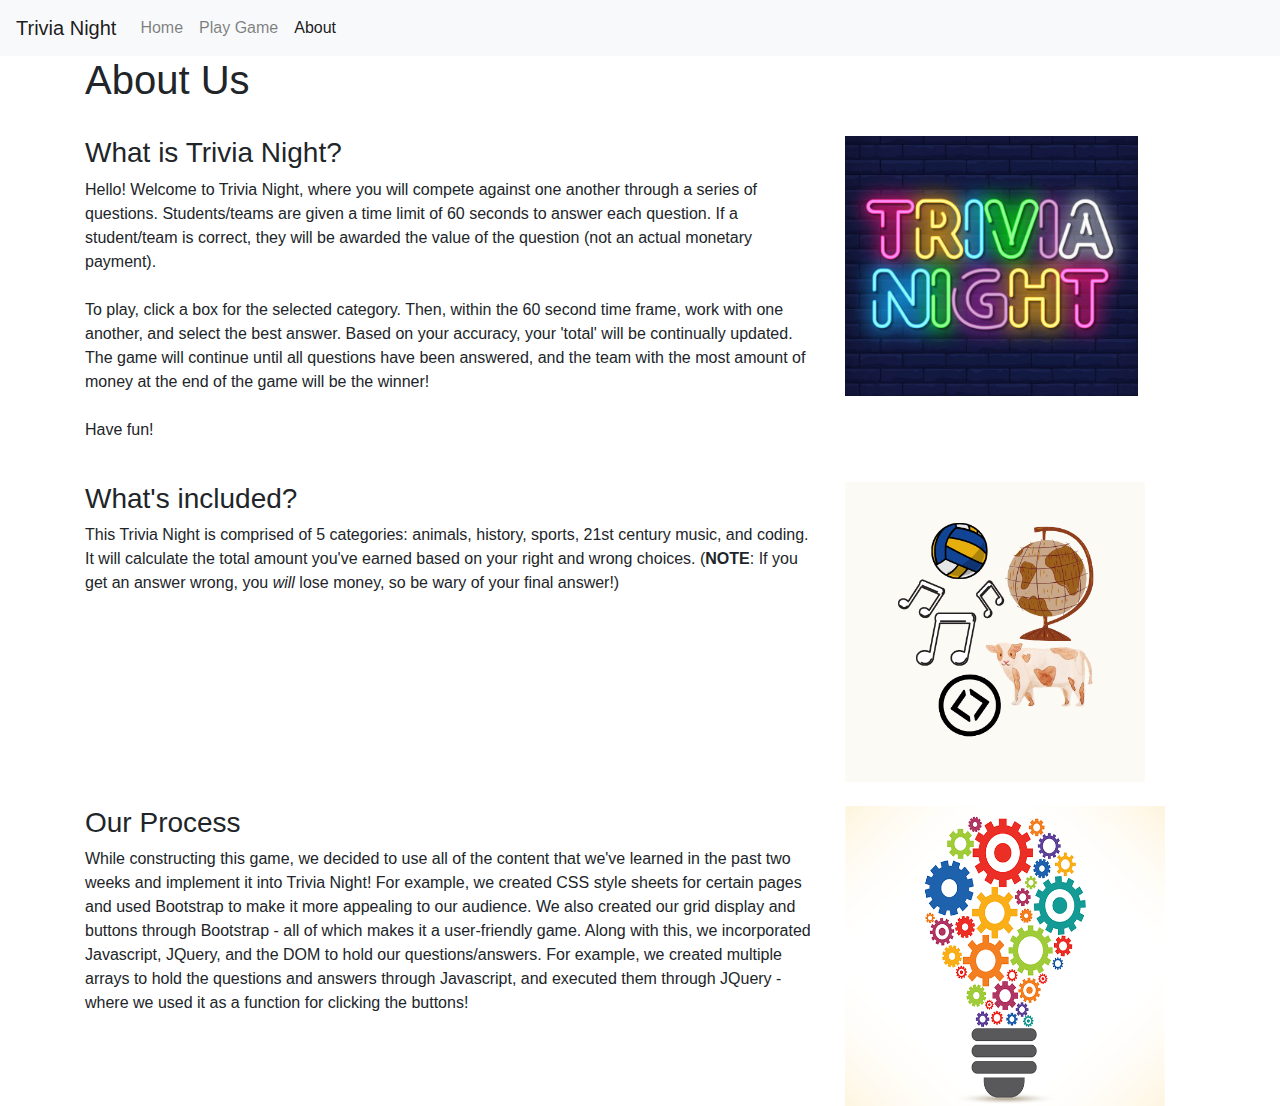
==== about.html @ 44ac94c5 "changed name of project" ====
<!DOCTYPE html>
<html>

<head>
    <link href="css/style.css" type="text/css" rel="stylesheet">
    <title>Jeopardy | About</title>
    <link rel="stylesheet" href="https://maxcdn.bootstrapcdn.com/bootstrap/4.0.0/css/bootstrap.min.css">
    <script src="https://code.jquery.com/jquery-3.5.1.slim.min.js" integrity="sha384-DfXdz2htPH0lsSSs5nCTpuj/zy4C+OGpamoFVy38MVBnE+IbbVYUew+OrCXaRkfj" crossorigin="anonymous"></script>
    <script src="https://cdn.jsdelivr.net/npm/popper.js@1.16.0/dist/umd/popper.min.js" integrity="sha384-Q6E9RHvbIyZFJoft+2mJbHaEWldlvI9IOYy5n3zV9zzTtmI3UksdQRVvoxMfooAo" crossorigin="anonymous"></script>
    <script src="https://stackpath.bootstrapcdn.com/bootstrap/4.5.0/js/bootstrap.min.js" integrity="sha384-OgVRvuATP1z7JjHLkuOU7Xw704+h835Lr+6QL9UvYjZE3Ipu6Tp75j7Bh/kR0JKI" crossorigin="anonymous"></script>
</head>

<body>

    <!-- Start Nav -->
    <nav class="navbar navbar-expand-lg navbar-light bg-light">
        <a class="navbar-brand" href="#">Trivia Night</a>
        <button class="navbar-toggler" type="button" data-toggle="collapse" data-target="#navbarNav"
            aria-controls="navbarNav" aria-expanded="false" aria-label="Toggle navigation">
            <span class="navbar-toggler-icon"></span>
        </button>
        <div class="collapse navbar-collapse" id="navbarNav">
            <ul class="navbar-nav">
                <li class="nav-item">
                    <a class="nav-link" href="index.html">Home</a>
                </li>
                <li class="nav-item">
                    <a class="nav-link" href="jeopardy.html">Play Game</a>
                </li>
                <li class="nav-item active">
                    <a class="nav-link" href="about.html">About <span class="sr-only">(current)</span></a>
                </li>
            </ul>
        </div>
    </nav>
    <!-- End Nav -->

    <div class="container">
        <h1>About Us</h1>
        <br>
        <div class="row">
            <div class="col-lg">
                <h3>What is Trivia Night?</h3>
                <p>
                    Hello! Welcome to Trivia Night, where you will compete against
                    one another through a series of questions. Students/teams are given a time
                    limit of 60 seconds to answer each question. If a student/team is correct,
                    they will be awarded the value of the question (not an actual monetary payment).
                    <br>
                    <br>
                    To play, click a box for the selected category. Then, within the 60 second time frame, work with
                    one another, and select the best answer. Based on your accuracy, your 'total' will be continually
                    updated. The game will continue until all questions have been answered, and the team with the most amount 
                    of money at the end of the game will be the winner!
                    <br>
                    <br>
                    Have fun! 
                </p>
            </div>
            <div class="col-sm-4"><img src="./img/trivia.jpg" height="260" /></div>
        </div>
        
        <br>
        <div class="row">
            <div class="col-lg">
                <h3>What's included?</h3>
                <p>
                    This Trivia Night is comprised of 5 categories: animals, history, sports, 21st century music, and
                    coding. It will calculate the total amount you've earned based on your right and wrong choices. (<b>NOTE</b>: If you
                    get an answer wrong, you <i>will</i> lose money, so be wary of your final answer!)
                </p>
            </div>
            <div class="col-sm-4"><img src="./img/cat.png" height="300" width="300" /></div>
        </div>

        <br>
        <div class="row">
            <div class="col-lg">
                <h3>Our Process</h3>
                <p>
                    While constructing this game, we decided to use all of the content that we've learned in the past 
                    two weeks and implement it into Trivia Night! For example, we created CSS style sheets for certain
                    pages and used Bootstrap to make it more appealing to our audience. We also created our grid display and 
                    buttons through Bootstrap - all of which makes it a user-friendly game. Along with this, we incorporated Javascript, JQuery, 
                    and the DOM to hold our questions/answers. For example, we created multiple arrays to hold the questions and answers through
                    Javascript, and executed them through JQuery - where we used it as a function for clicking the buttons! 
                </p>
            </div>
            <div class="col-sm-4"><img src="./img/process.png" height="300" width="320" /></div>
        </div>

    </div>

</body>

</html>
---- css/style.css ----
body{
    font: 15px/1.5 Arial, Helvetica, sans-serif;
    padding: 0;
    margin:0;
    background-color: #f4f4f4;
}

.container{
    width: 80%;
    margin: auto;
    overflow: hidden;
}
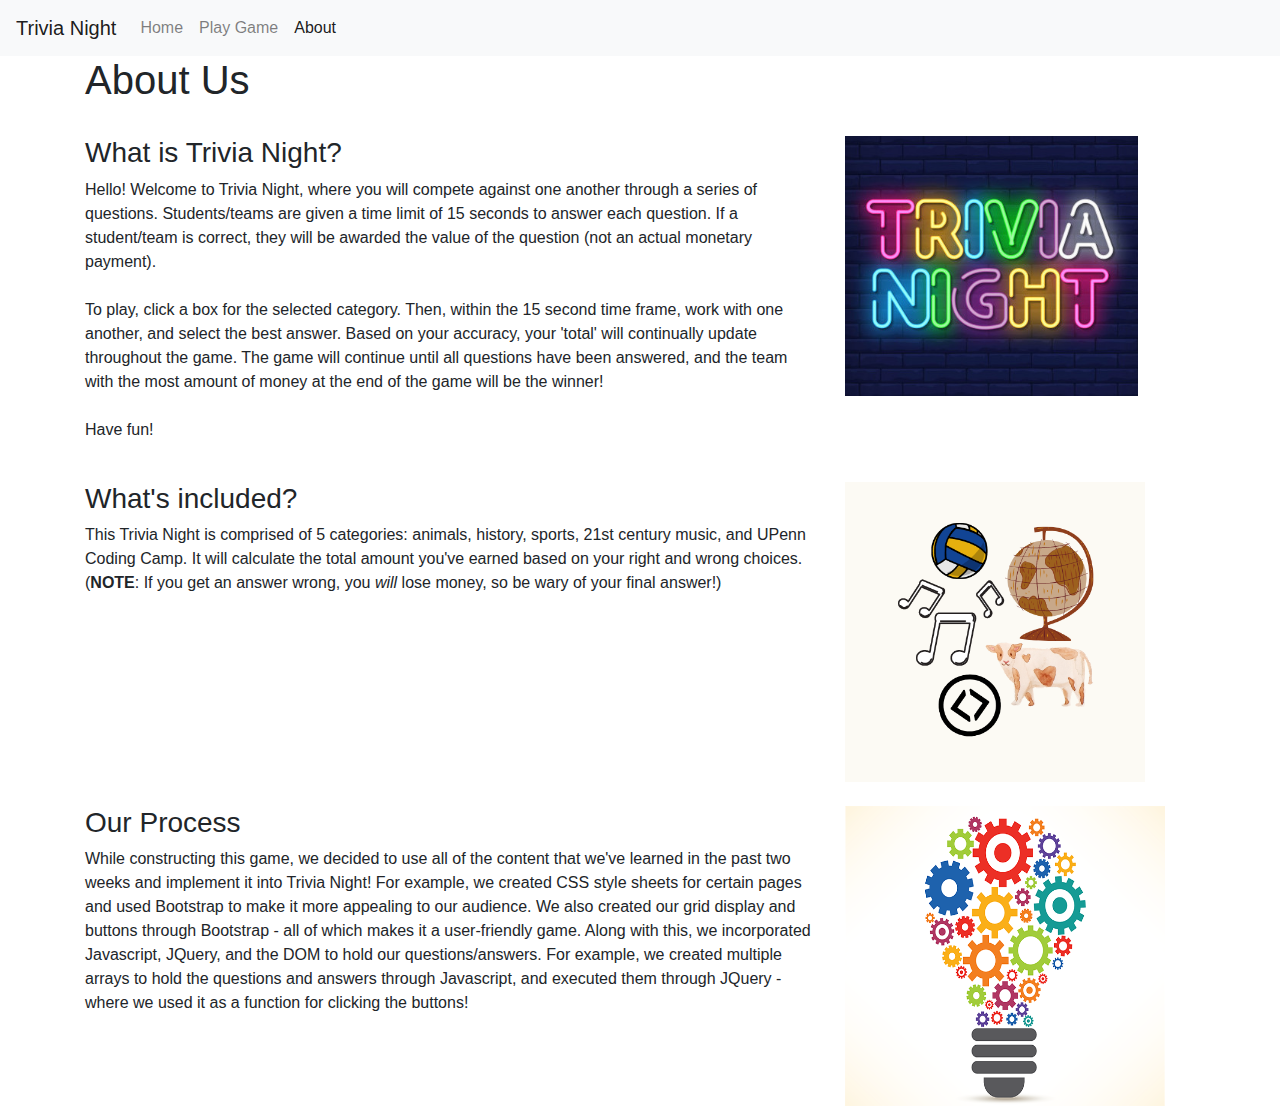
==== commit 93193a5e: "final changes" ====
--- a/about.html
+++ b/about.html
@@ -22,7 +22,7 @@
         <div class="collapse navbar-collapse" id="navbarNav">
             <ul class="navbar-nav">
                 <li class="nav-item">
-                    <a class="nav-link" href="index.html">Home</a>
+                    <a class="nav-link" href="project.html">Home</a>
                 </li>
                 <li class="nav-item">
                     <a class="nav-link" href="jeopardy.html">Play Game</a>
@@ -44,13 +44,13 @@
                 <p>
                     Hello! Welcome to Trivia Night, where you will compete against
                     one another through a series of questions. Students/teams are given a time
-                    limit of 60 seconds to answer each question. If a student/team is correct,
+                    limit of 15 seconds to answer each question. If a student/team is correct,
                     they will be awarded the value of the question (not an actual monetary payment).
                     <br>
                     <br>
-                    To play, click a box for the selected category. Then, within the 60 second time frame, work with
-                    one another, and select the best answer. Based on your accuracy, your 'total' will be continually
-                    updated. The game will continue until all questions have been answered, and the team with the most amount 
+                    To play, click a box for the selected category. Then, within the 15 second time frame, work with
+                    one another, and select the best answer. Based on your accuracy, your 'total' will continually
+                    update throughout the game. The game will continue until all questions have been answered, and the team with the most amount 
                     of money at the end of the game will be the winner!
                     <br>
                     <br>
@@ -66,7 +66,7 @@
                 <h3>What's included?</h3>
                 <p>
                     This Trivia Night is comprised of 5 categories: animals, history, sports, 21st century music, and
-                    coding. It will calculate the total amount you've earned based on your right and wrong choices. (<b>NOTE</b>: If you
+                    UPenn Coding Camp. It will calculate the total amount you've earned based on your right and wrong choices. (<b>NOTE</b>: If you
                     get an answer wrong, you <i>will</i> lose money, so be wary of your final answer!)
                 </p>
             </div>
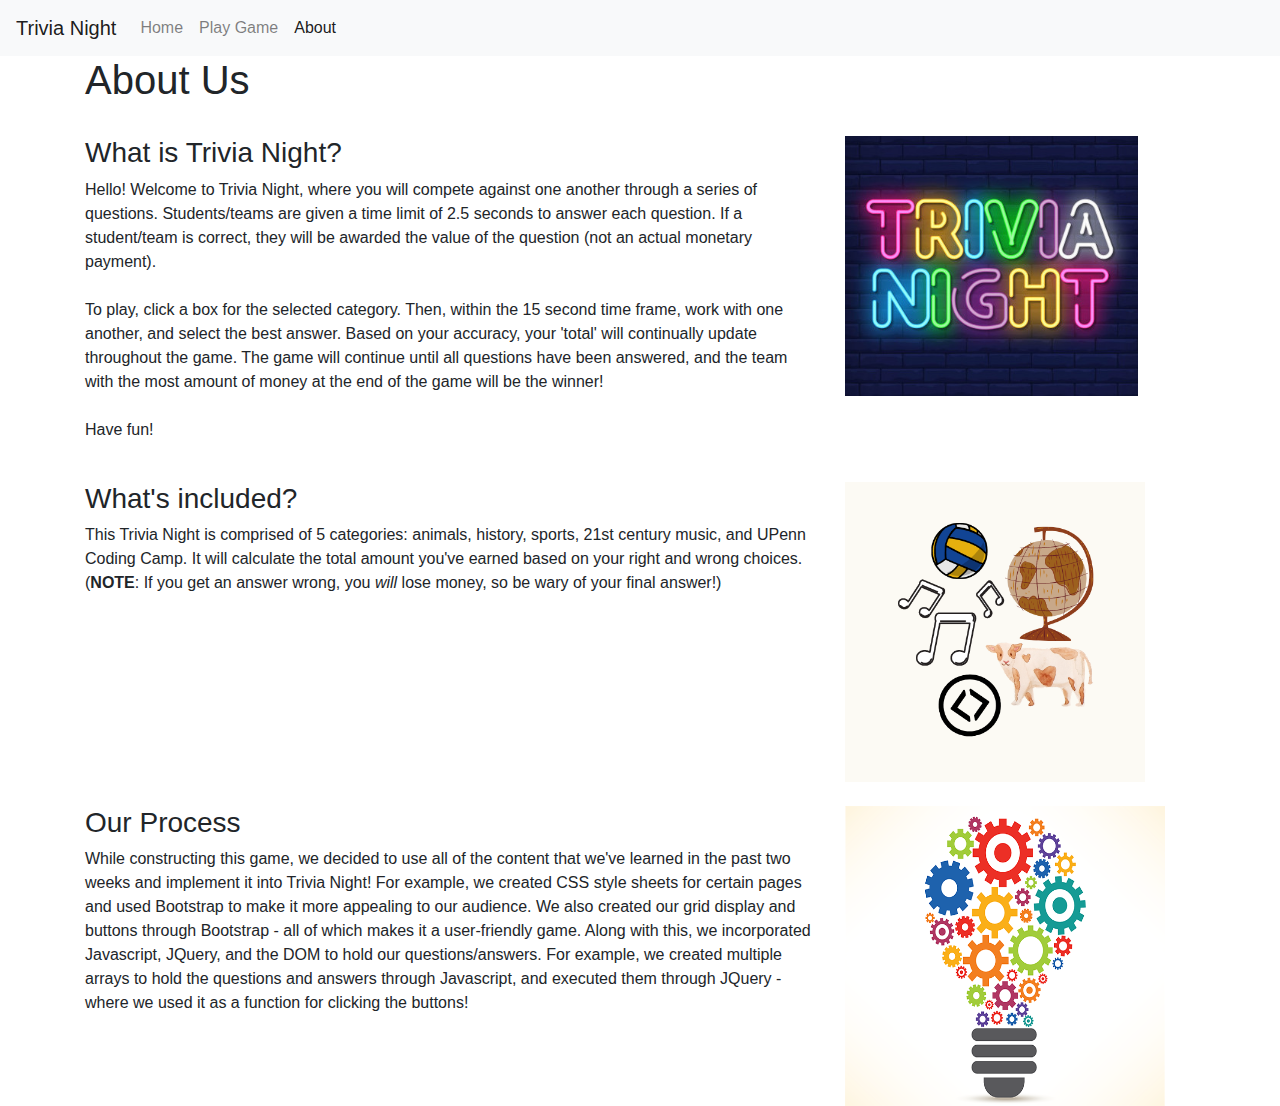
==== commit 4da0ecfb: "changed some text" ====
--- a/about.html
+++ b/about.html
@@ -22,7 +22,7 @@
         <div class="collapse navbar-collapse" id="navbarNav">
             <ul class="navbar-nav">
                 <li class="nav-item">
-                    <a class="nav-link" href="project.html">Home</a>
+                    <a class="nav-link" href="index.html">Home</a>
                 </li>
                 <li class="nav-item">
                     <a class="nav-link" href="jeopardy.html">Play Game</a>
@@ -44,7 +44,7 @@
                 <p>
                     Hello! Welcome to Trivia Night, where you will compete against
                     one another through a series of questions. Students/teams are given a time
-                    limit of 15 seconds to answer each question. If a student/team is correct,
+                    limit of 2.5 seconds to answer each question. If a student/team is correct,
                     they will be awarded the value of the question (not an actual monetary payment).
                     <br>
                     <br>
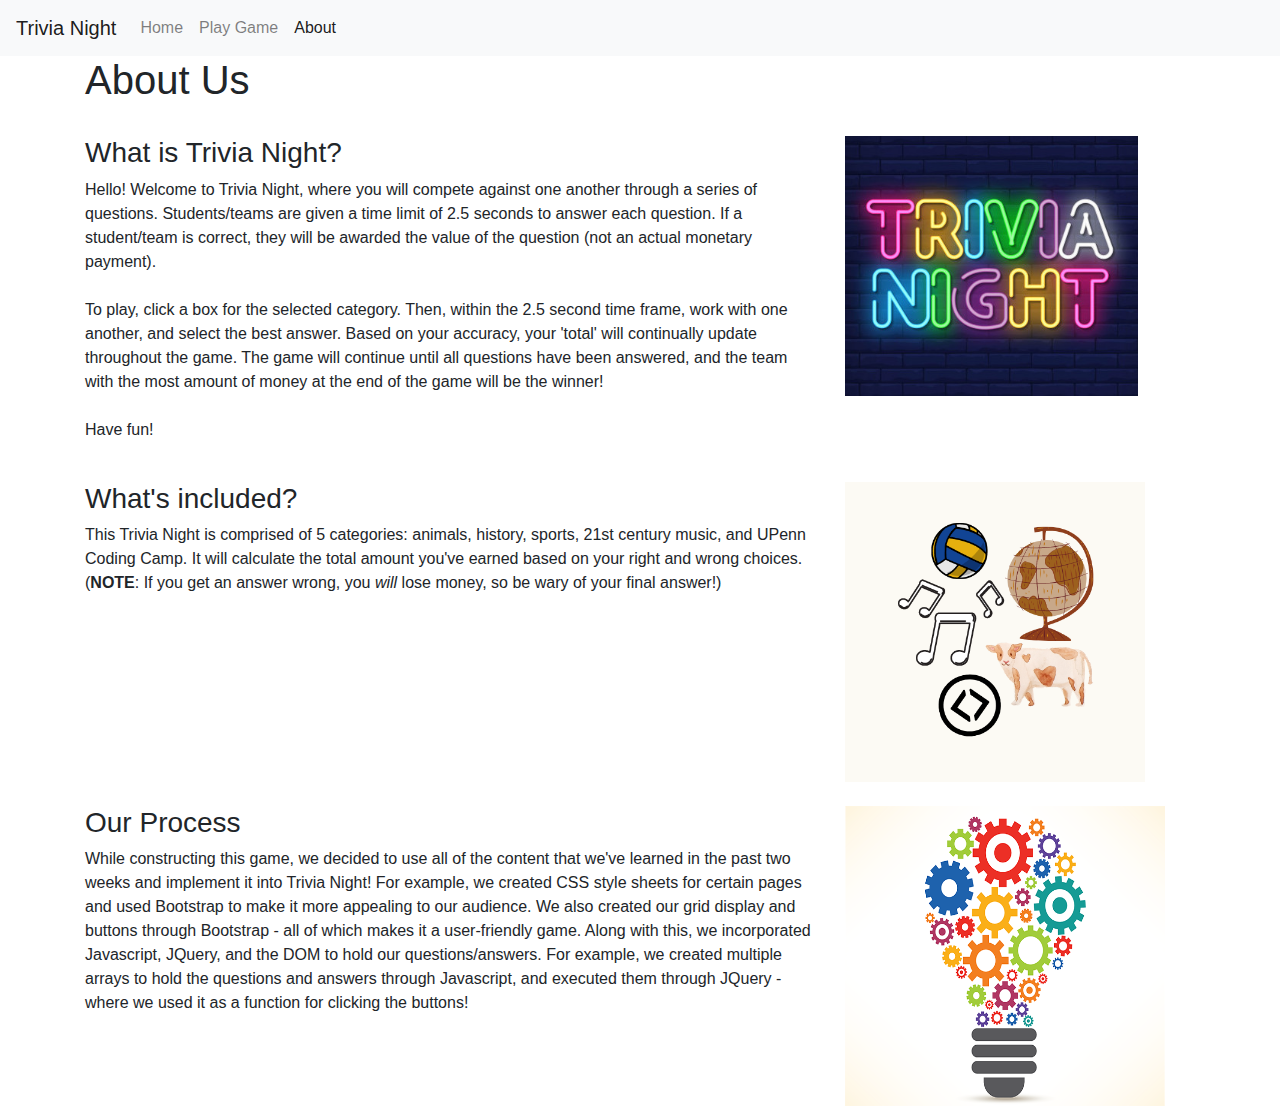
==== commit 65302b48: "changed some more text" ====
--- a/about.html
+++ b/about.html
@@ -48,7 +48,7 @@
                     they will be awarded the value of the question (not an actual monetary payment).
                     <br>
                     <br>
-                    To play, click a box for the selected category. Then, within the 15 second time frame, work with
+                    To play, click a box for the selected category. Then, within the 2.5 second time frame, work with
                     one another, and select the best answer. Based on your accuracy, your 'total' will continually
                     update throughout the game. The game will continue until all questions have been answered, and the team with the most amount 
                     of money at the end of the game will be the winner!
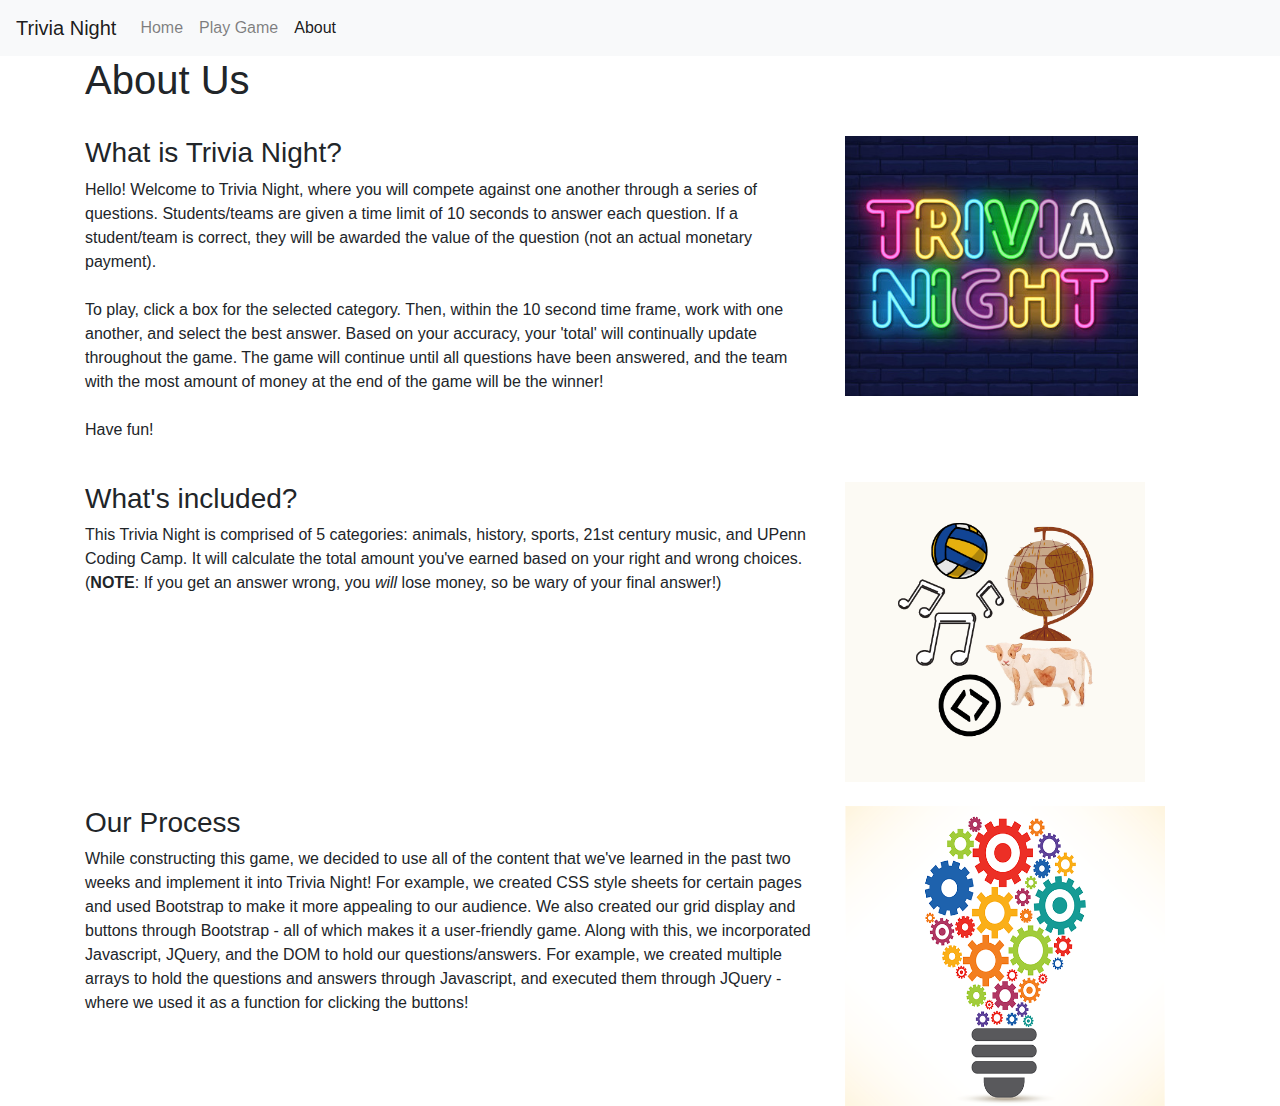
==== commit 6f29bfbd: "changed text" ====
--- a/about.html
+++ b/about.html
@@ -44,11 +44,11 @@
                 <p>
                     Hello! Welcome to Trivia Night, where you will compete against
                     one another through a series of questions. Students/teams are given a time
-                    limit of 2.5 seconds to answer each question. If a student/team is correct,
+                    limit of 10 seconds to answer each question. If a student/team is correct,
                     they will be awarded the value of the question (not an actual monetary payment).
                     <br>
                     <br>
-                    To play, click a box for the selected category. Then, within the 2.5 second time frame, work with
+                    To play, click a box for the selected category. Then, within the 10 second time frame, work with
                     one another, and select the best answer. Based on your accuracy, your 'total' will continually
                     update throughout the game. The game will continue until all questions have been answered, and the team with the most amount 
                     of money at the end of the game will be the winner!
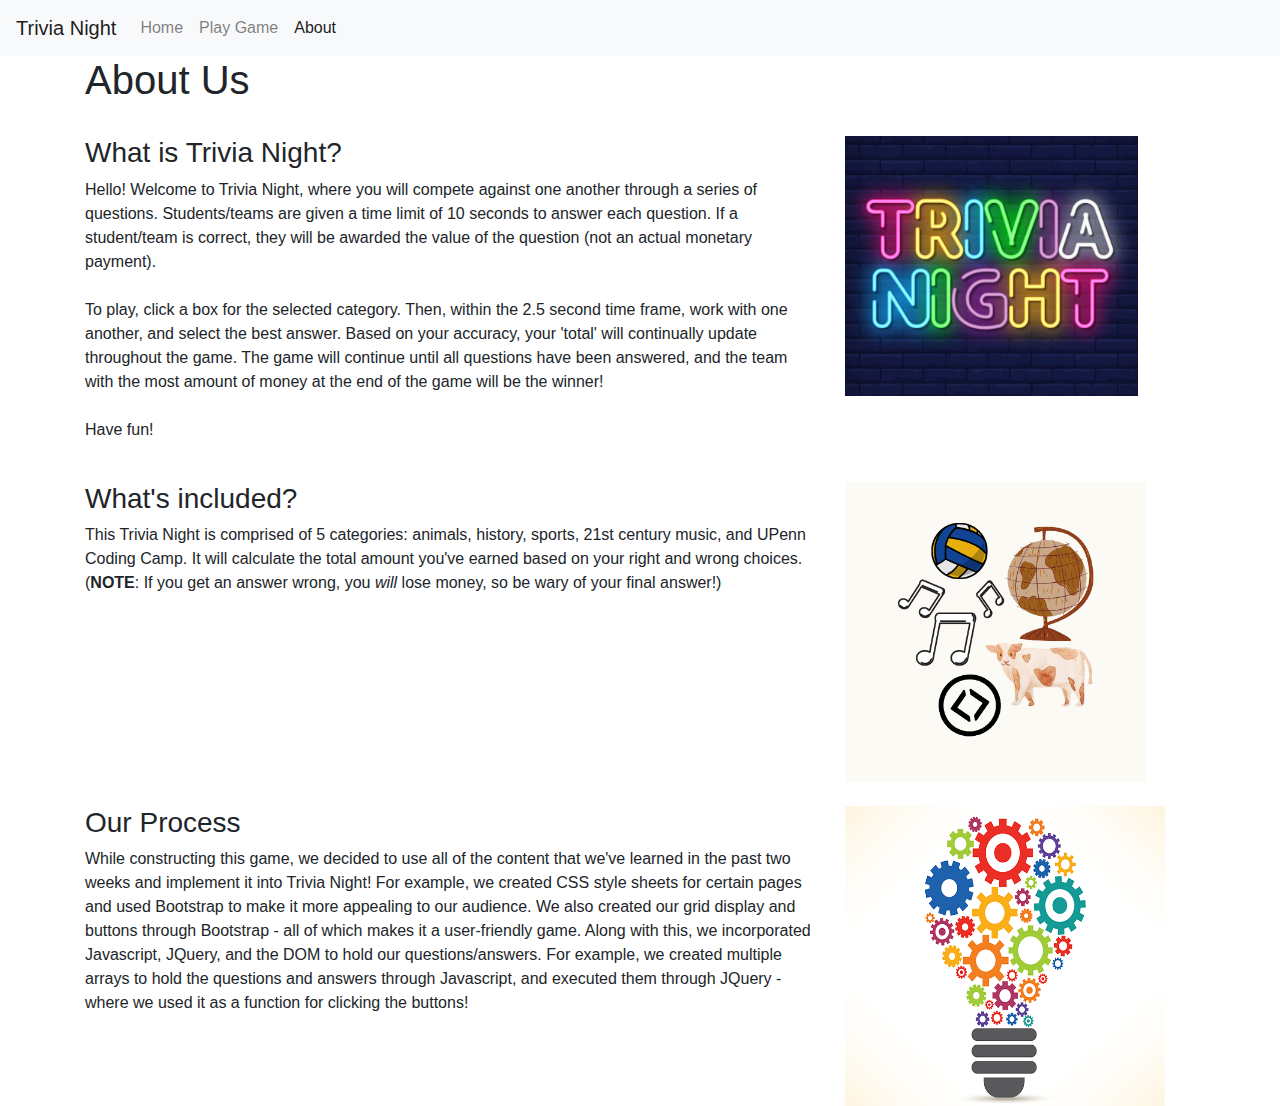
==== commit 214c3b7b: "time frame fix" ====
--- a/about.html
+++ b/about.html
@@ -48,7 +48,7 @@
                     they will be awarded the value of the question (not an actual monetary payment).
                     <br>
                     <br>
-                    To play, click a box for the selected category. Then, within the 10 second time frame, work with
+                    To play, click a box for the selected category. Then, within the 2.5 second time frame, work with
                     one another, and select the best answer. Based on your accuracy, your 'total' will continually
                     update throughout the game. The game will continue until all questions have been answered, and the team with the most amount 
                     of money at the end of the game will be the winner!
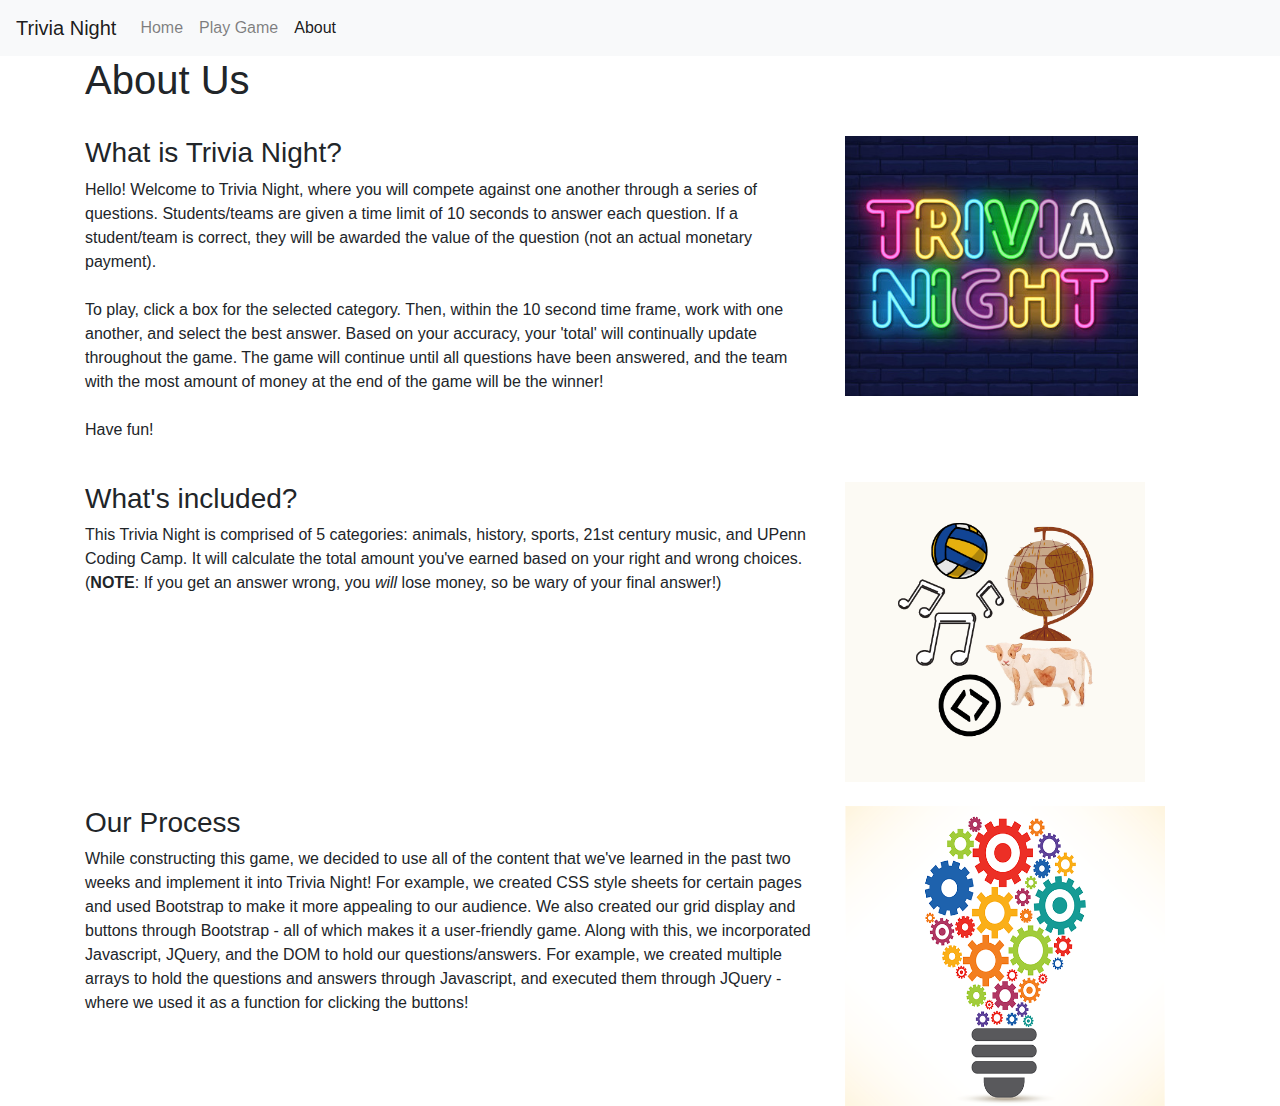
==== commit e95b51ff: "change" ====
--- a/about.html
+++ b/about.html
@@ -48,7 +48,7 @@
                     they will be awarded the value of the question (not an actual monetary payment).
                     <br>
                     <br>
-                    To play, click a box for the selected category. Then, within the 2.5 second time frame, work with
+                    To play, click a box for the selected category. Then, within the 10 second time frame, work with
                     one another, and select the best answer. Based on your accuracy, your 'total' will continually
                     update throughout the game. The game will continue until all questions have been answered, and the team with the most amount 
                     of money at the end of the game will be the winner!
